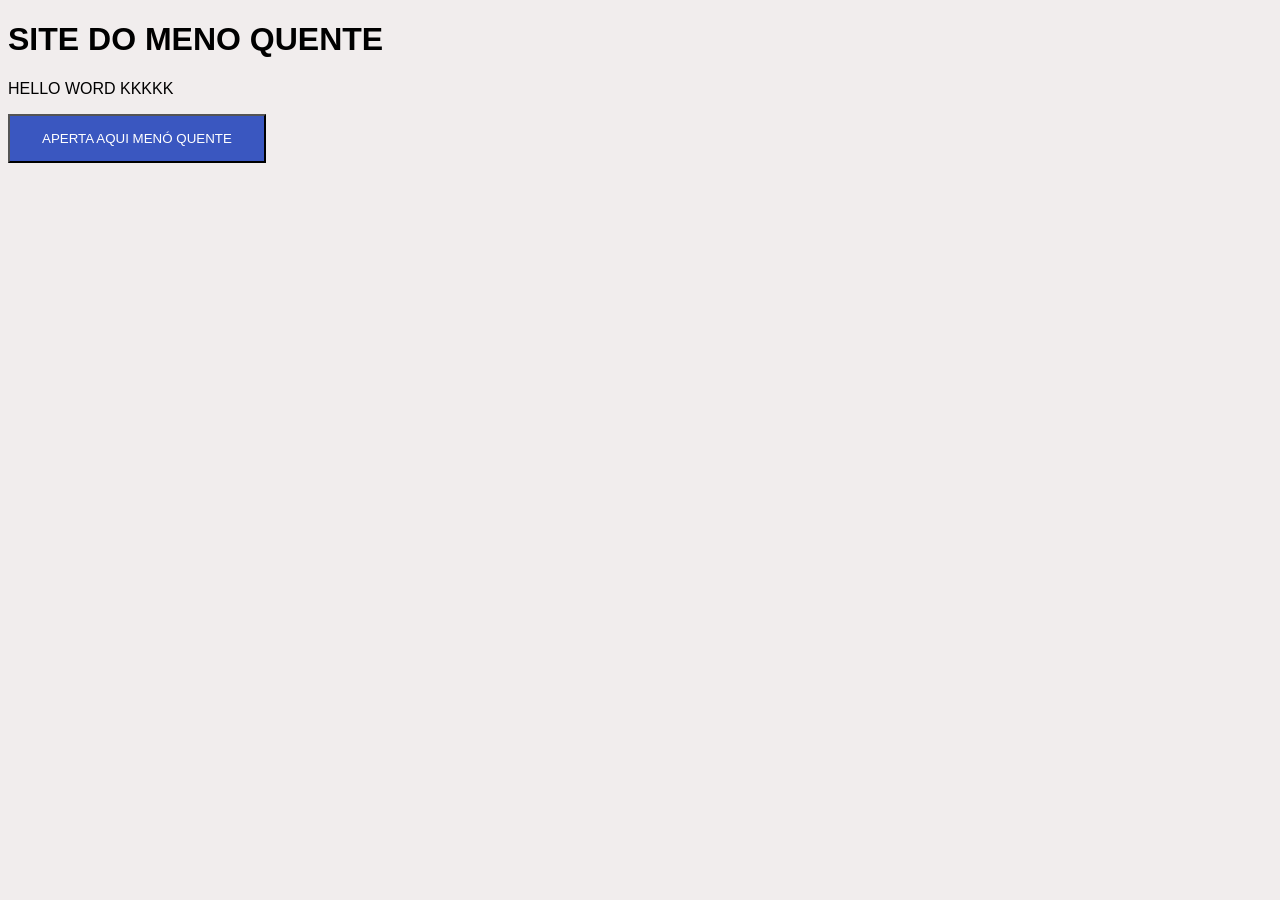
==== html css/index.html @ c0653e6f "Initial commit" ====
<!DOCTYPE html> 
<meta charset="UTF-8">
<meta lang="pt-br"

<html> 
    <head>
        <link rel="stylesheet" href="style.css">
    <title> SITE DO MENO QUENTE</title>
</head>

    <body>
        <h1> SITE DO MENO QUENTE</h1>
        <p> HELLO WORD KKKKK</p>
        <button> APERTA AQUI MENÓ QUENTE</button>
    </body>






    
</html>
---- html css/style.css ----
body {
    background-color: #f1eded; 
    font-family: Arial, sans-serif;
}

button {
    background-color: #3a57c0;
    color: white;
    padding: 15px 32px;
    text-align: center;
}
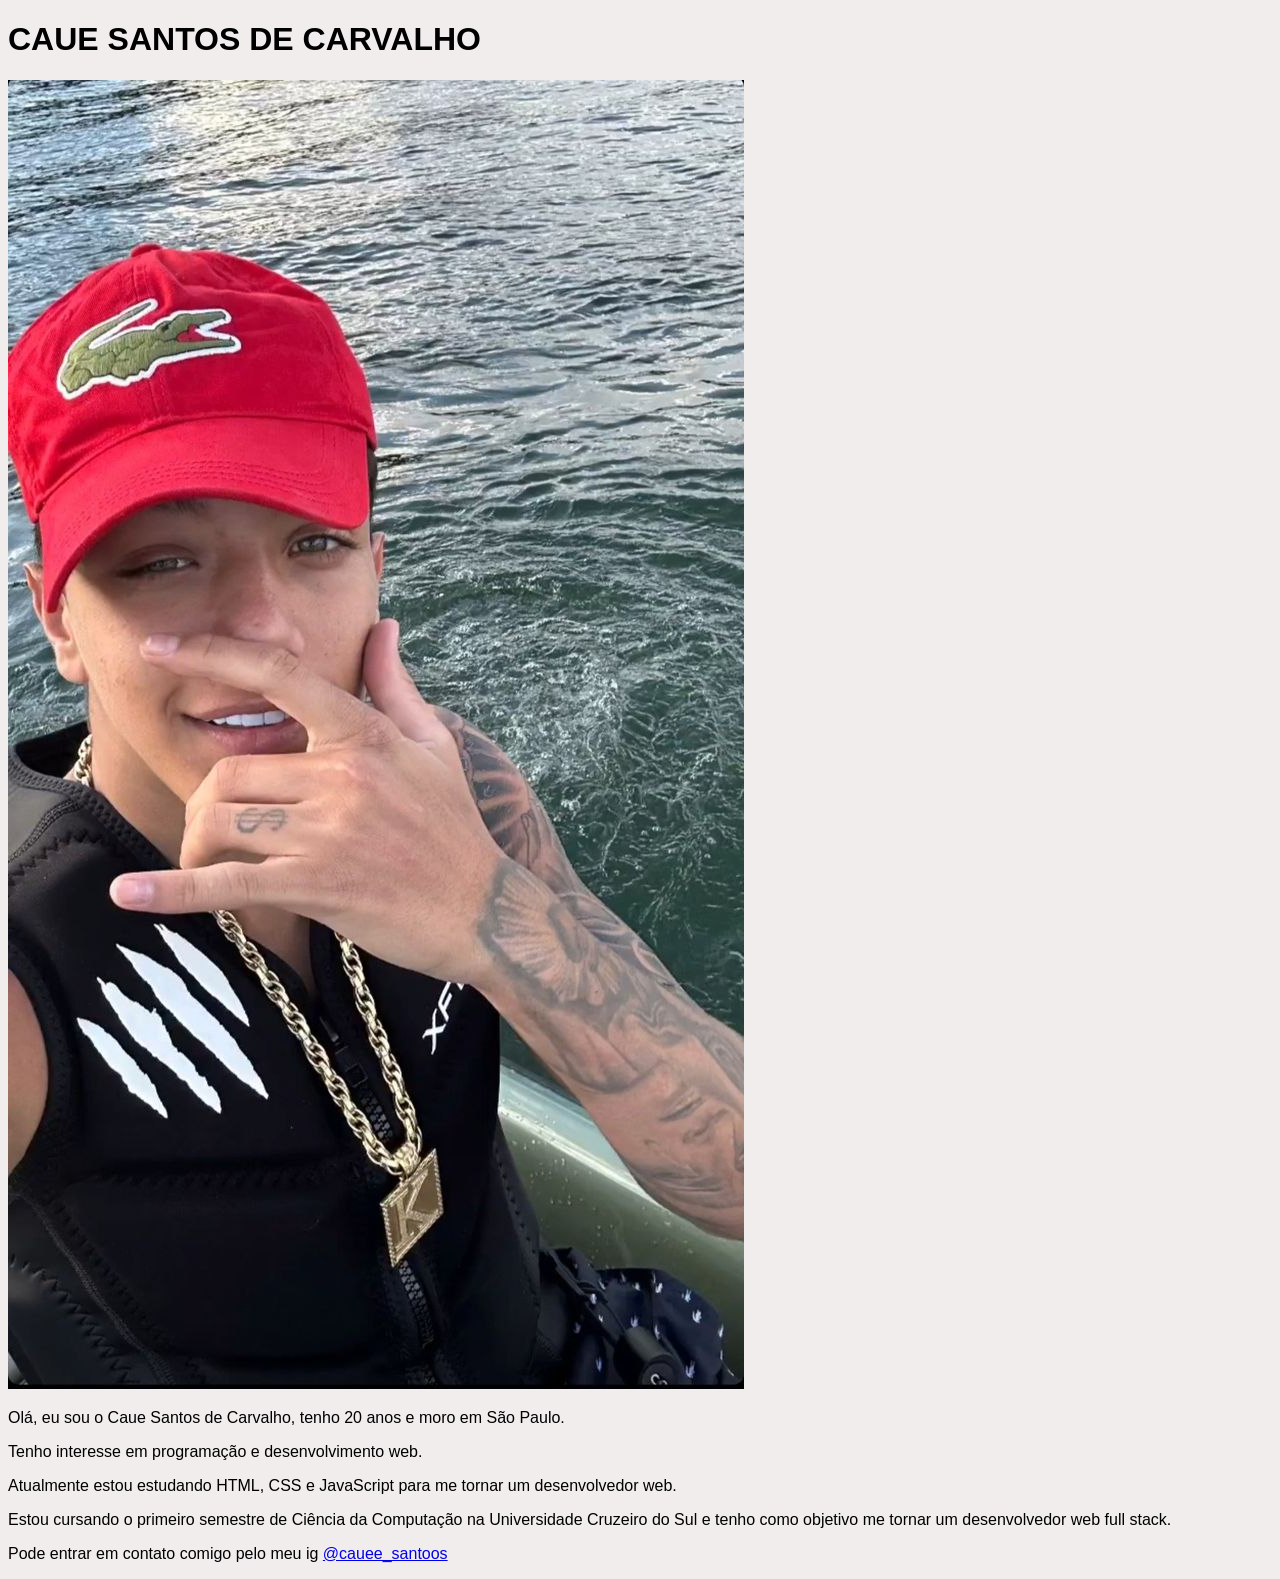
==== commit d0f665df: "Update index.html Coloquei o UTF-8 no lugar certo Coloquei minhas informações Add link de insta add " ====
--- a/html css/index.html
+++ b/html css/index.html
@@ -1,23 +1,25 @@
 <!DOCTYPE html> 
-<meta charset="UTF-8">
-<meta lang="pt-br"
+
+<meta lang="pt-br">
 
 <html> 
     <head>
+        <meta charset="UTF-8">
         <link rel="stylesheet" href="style.css">
-    <title> SITE DO MENO QUENTE</title>
+    <title> Sobre Mim</title>
 </head>
 
     <body>
-        <h1> SITE DO MENO QUENTE</h1>
-        <p> HELLO WORD KKKKK</p>
-        <button> APERTA AQUI MENÓ QUENTE</button>
+        <h1> CAUE SANTOS DE CARVALHO </h1>
+    <IMG src="fotominha.jpg" alt="Foto de CAUE SANTOS DE CARVALHO"> </IMG>
+        <p> Olá, eu sou o Caue Santos de Carvalho, tenho 20 anos e moro em São Paulo.</p>
+        <p> Tenho interesse em programação e desenvolvimento web.</p>
+        <p> Atualmente estou estudando HTML, CSS e JavaScript para me tornar um desenvolvedor web.</p>
+        <p> Estou cursando o primeiro semestre de Ciência da Computação na Universidade Cruzeiro do Sul e tenho como objetivo me tornar um desenvolvedor web full stack.</p>
+        <p> Pode entrar em contato comigo pelo meu ig <a href="https://www.instagram.com/cauee_santoos" target="_blank"> @cauee_santoos</a></p>
+
+        
     </body>
+    
 
-
-
-
-
-
-    
 </html> 
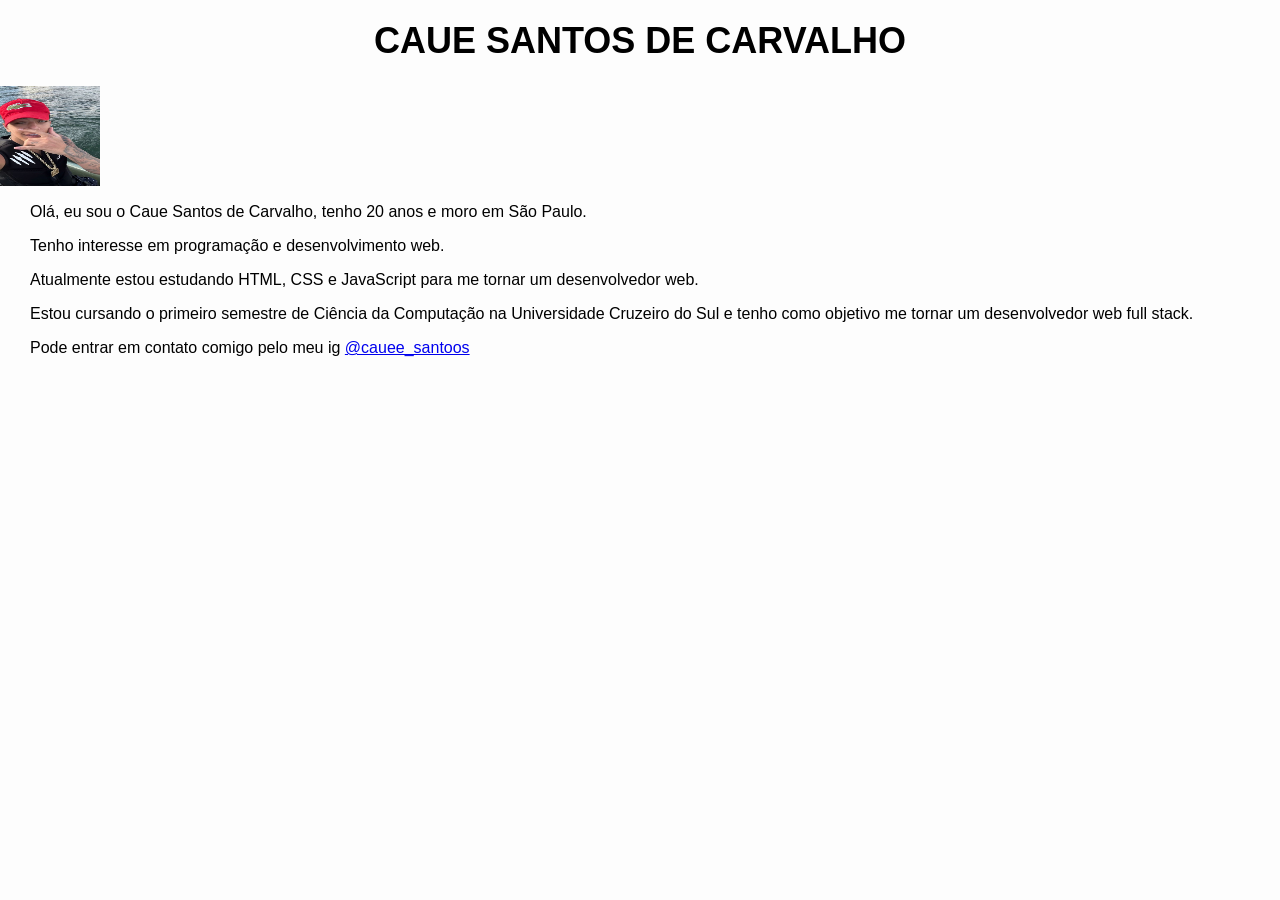
==== commit ac4feb0d: "Update index.html Coloquei uma DIV para criar uma box da minhas informações." ====
--- a/html css/index.html
+++ b/html css/index.html
@@ -10,6 +10,7 @@
 </head>
 
     <body>
+        <div class="caixa">
         <h1> CAUE SANTOS DE CARVALHO </h1>
     <IMG src="fotominha.jpg" alt="Foto de CAUE SANTOS DE CARVALHO"> </IMG>
         <p> Olá, eu sou o Caue Santos de Carvalho, tenho 20 anos e moro em São Paulo.</p>
@@ -17,9 +18,8 @@
         <p> Atualmente estou estudando HTML, CSS e JavaScript para me tornar um desenvolvedor web.</p>
         <p> Estou cursando o primeiro semestre de Ciência da Computação na Universidade Cruzeiro do Sul e tenho como objetivo me tornar um desenvolvedor web full stack.</p>
         <p> Pode entrar em contato comigo pelo meu ig <a href="https://www.instagram.com/cauee_santoos" target="_blank"> @cauee_santoos</a></p>
-
+        </div>
         
     </body>
     
-
 </html> 
--- a/html css/style.css
+++ b/html css/style.css
@@ -1,11 +1,25 @@
-body {
-    background-color: #f1eded; 
-    font-family: Arial, sans-serif;
+h1 {
+    color: rgb(0, 0, 0);
+    text-align: center;
+    font-size: 36px;
+    margin-top: 20px;
 }
 
-button {
-    background-color: #3a57c0;
-    color: white;
-    padding: 15px 32px;
-    text-align: center;
+body {
+    background-color: #fdfdfd; 
+    font-family: Arial, sans-serif;
+    color: rgb(0, 0, 0);
+    margin: 0;
+    padding: 0;
 }
+
+img { 
+    width: 100px;
+    height: 100px;
+}
+
+p { 
+    font-size: 16px;
+    line-height: 1.5;
+    margin: 10px 30px; 
+}
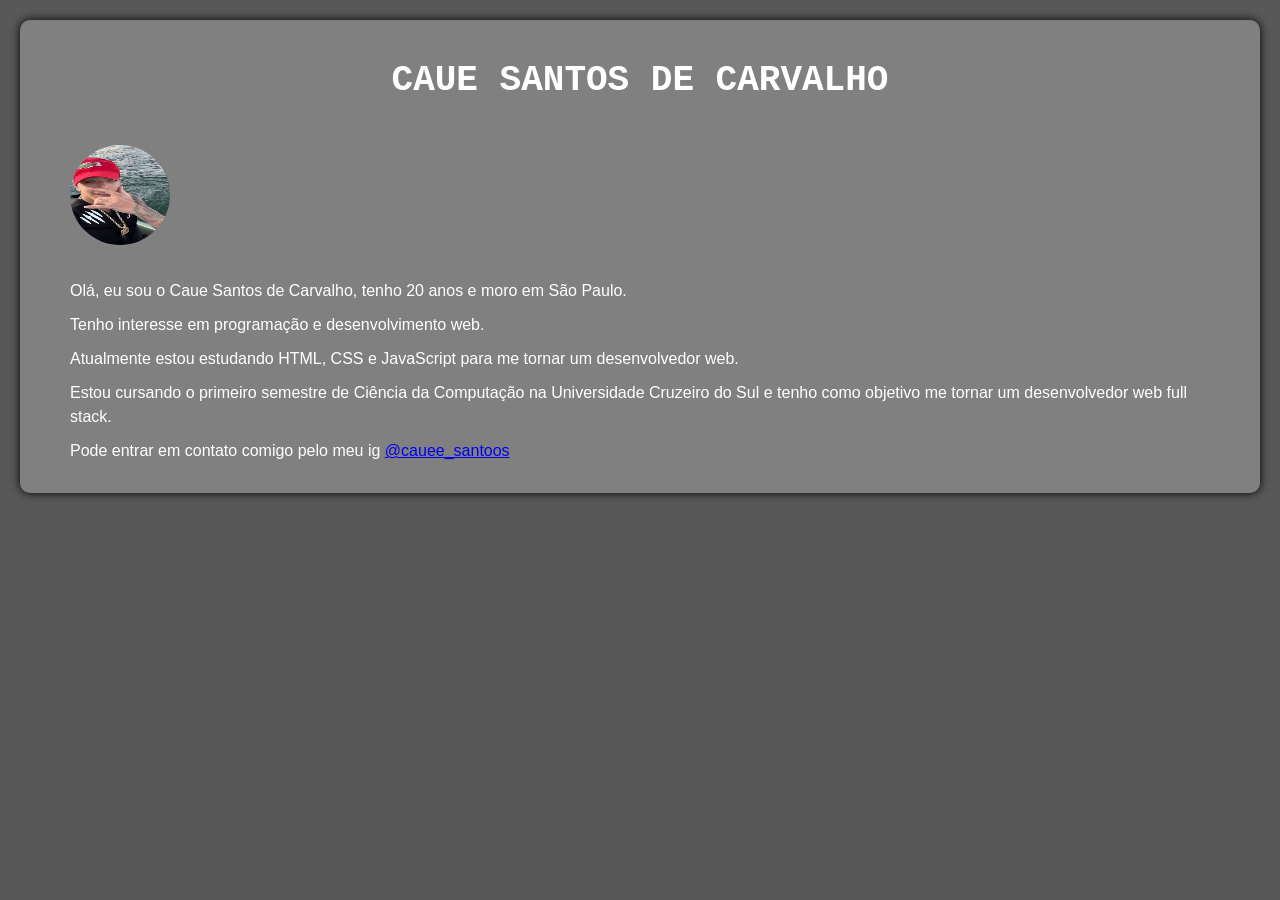
==== commit 8a77045a: "Update index.html arrumei o html lang nao precisa fechar o img com /img, somente >." ====
--- a/html css/index.html
+++ b/html css/index.html
@@ -1,6 +1,5 @@
 <!DOCTYPE html> 
-
-<meta lang="pt-br">
+<html lang="pt-br">
 
 <html> 
     <head>
@@ -12,14 +11,16 @@
     <body>
         <div class="caixa">
         <h1> CAUE SANTOS DE CARVALHO </h1>
-    <IMG src="fotominha.jpg" alt="Foto de CAUE SANTOS DE CARVALHO"> </IMG>
+    <IMG src="fotominha.jpg" alt="Foto de CAUE SANTOS DE CARVALHO">
         <p> Olá, eu sou o Caue Santos de Carvalho, tenho 20 anos e moro em São Paulo.</p>
         <p> Tenho interesse em programação e desenvolvimento web.</p>
         <p> Atualmente estou estudando HTML, CSS e JavaScript para me tornar um desenvolvedor web.</p>
         <p> Estou cursando o primeiro semestre de Ciência da Computação na Universidade Cruzeiro do Sul e tenho como objetivo me tornar um desenvolvedor web full stack.</p>
-        <p> Pode entrar em contato comigo pelo meu ig <a href="https://www.instagram.com/cauee_santoos" target="_blank"> @cauee_santoos</a></p>
-        </div>
-        
+        <p> Pode entrar em contato comigo pelo meu ig <a href="https://www.instagram.com/cauee_santoos" target="_blank">@cauee_santoos</a> </p>
+        </div>   
+    
+    
+
     </body>
     
 </html> 
--- a/html css/style.css
+++ b/html css/style.css
@@ -1,12 +1,13 @@
 h1 {
-    color: rgb(0, 0, 0);
+    color: white;
     text-align: center;
     font-size: 36px;
     margin-top: 20px;
+    font-family: 'Courier New', Courier, monospace;
 }
 
 body {
-    background-color: #fdfdfd; 
+    background-color: #595858; 
     font-family: Arial, sans-serif;
     color: rgb(0, 0, 0);
     margin: 0;
@@ -16,10 +17,29 @@
 img { 
     width: 100px;
     height: 100px;
+    margin: 20px 30px;
+    border-radius: 50%;
 }
 
 p { 
     font-size: 16px;
     line-height: 1.5;
     margin: 10px 30px; 
+    color: white;
 }
+
+.caixa {
+    background-color: gray;
+    border-radius: 10px;
+    padding: 20px;
+    box-shadow: 0px 0px 10px rgba(0, 0, 0, 1.0);
+    margin: 20px;
+}
+
+.caixa a:hover {
+
+background-color: violet;
+
+
+}
+
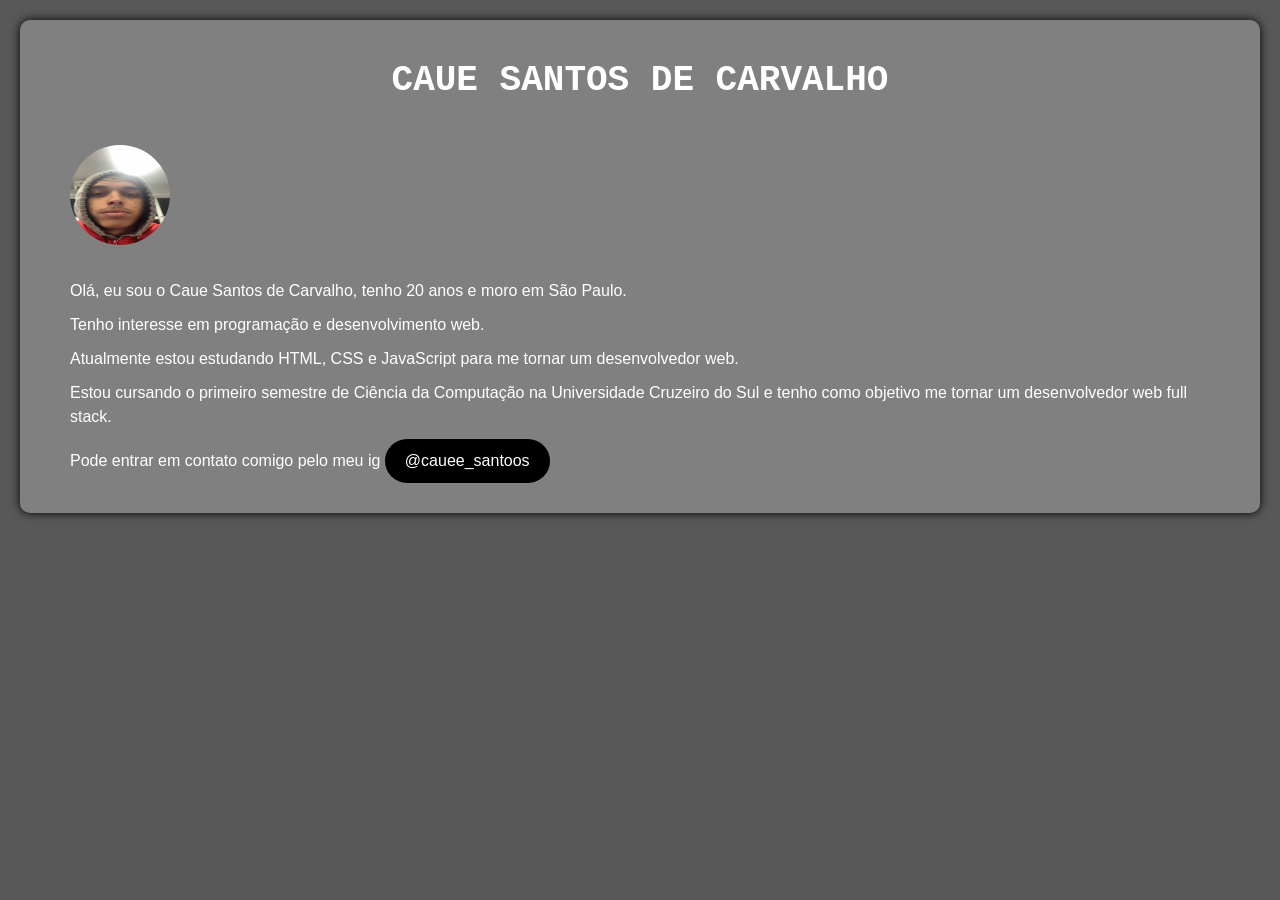
==== commit 8bcdc7c2: "Update index.html alteração de foto" ====
--- a/html css/index.html
+++ b/html css/index.html
@@ -11,7 +11,7 @@
     <body>
         <div class="caixa">
         <h1> CAUE SANTOS DE CARVALHO </h1>
-    <IMG src="fotominha.jpg" alt="Foto de CAUE SANTOS DE CARVALHO">
+    <IMG src="fotominha.jpeg" alt="Foto de CAUE SANTOS DE CARVALHO">
         <p> Olá, eu sou o Caue Santos de Carvalho, tenho 20 anos e moro em São Paulo.</p>
         <p> Tenho interesse em programação e desenvolvimento web.</p>
         <p> Atualmente estou estudando HTML, CSS e JavaScript para me tornar um desenvolvedor web.</p>
--- a/html css/style.css
+++ b/html css/style.css
@@ -36,10 +36,16 @@
     margin: 20px;
 }
 
-.caixa a:hover {
-
-background-color: violet;
-
-
+.caixa a {
+    display: inline-block;
+    background-color: black;
+    color: white;  
+    padding: 10px 20px;
+    border-radius: 120px;
+    text-decoration: none;
 }
 
+.caixa a:hover {
+    background-color: white;
+    color: black;
+}
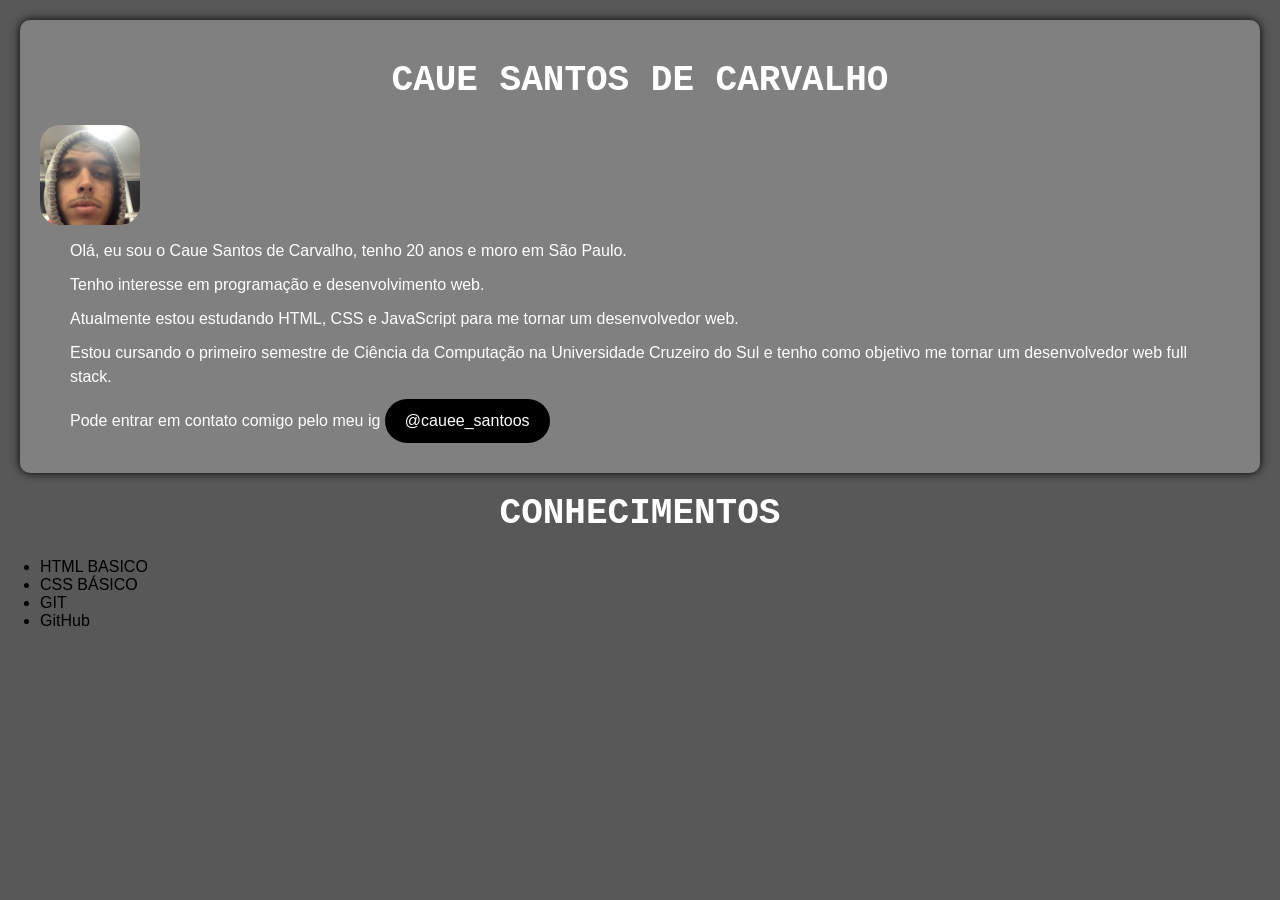
==== commit ce0e6461: "Update index.html Tirei o erro do HTML da segunda linha. ADD uma aba de conhecimentos com lista" ====
--- a/html css/index.html
+++ b/html css/index.html
@@ -1,11 +1,10 @@
 <!DOCTYPE html> 
 <html lang="pt-br">
-
-<html> 
+    
     <head>
         <meta charset="UTF-8">
         <link rel="stylesheet" href="style.css">
-    <title> Sobre Mim</title>
+    <title> Sobre Mim </title>
 </head>
 
     <body>
@@ -18,6 +17,16 @@
         <p> Estou cursando o primeiro semestre de Ciência da Computação na Universidade Cruzeiro do Sul e tenho como objetivo me tornar um desenvolvedor web full stack.</p>
         <p> Pode entrar em contato comigo pelo meu ig <a href="https://www.instagram.com/cauee_santoos" target="_blank">@cauee_santoos</a> </p>
         </div>   
+
+        <div class="conhecimentos"> 
+            <h1> CONHECIMENTOS </h1>
+        <ul>    
+            <li> HTML BASICO </li>
+            <li> CSS BÁSICO </li>
+            <li> GIT </li>
+            <li> GitHub </li>
+        </ul>
+        </div>
     
     
 
--- a/html css/style.css
+++ b/html css/style.css
@@ -15,10 +15,11 @@
 }
 
 img { 
+    
     width: 100px;
     height: 100px;
-    margin: 20px 30px;
-    border-radius: 50%;
+    object-fit: cover;
+    border-radius: 20%;
 }
 
 p { 
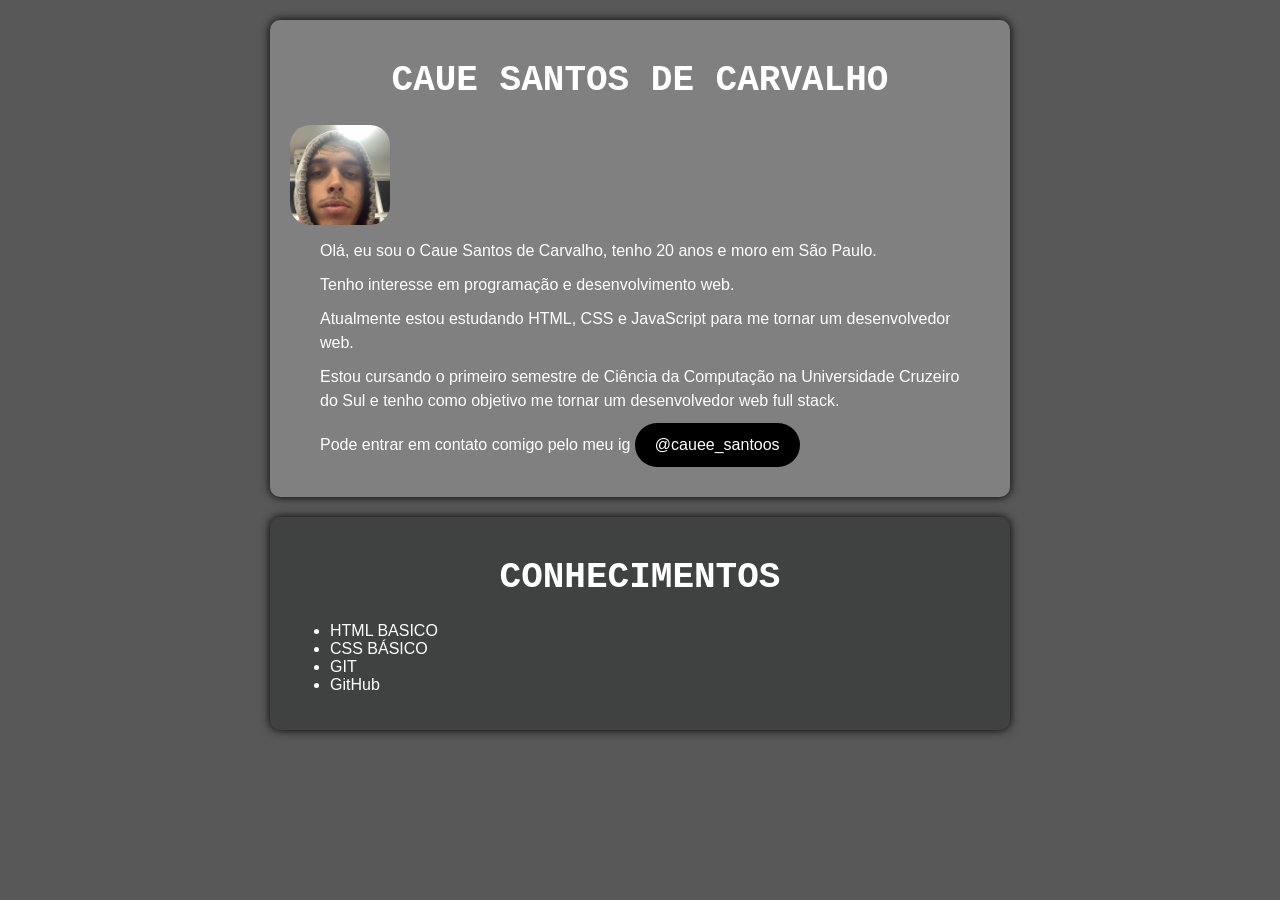
==== commit 7923ed30: "Update index.html TUDO ORGANIZADO" ====
--- a/html css/index.html
+++ b/html css/index.html
@@ -1,35 +1,45 @@
-<!DOCTYPE html> 
+<!doctype html>
 <html lang="pt-br">
-    
-    <head>
-        <meta charset="UTF-8">
-        <link rel="stylesheet" href="style.css">
-    <title> Sobre Mim </title>
-</head>
+  <head>
+    <meta charset="UTF-8" />
+    <link rel="stylesheet" href="style.css" />
+    <title>Sobre Mim</title>
+  </head>
 
-    <body>
-        <div class="caixa">
-        <h1> CAUE SANTOS DE CARVALHO </h1>
-    <IMG src="fotominha.jpeg" alt="Foto de CAUE SANTOS DE CARVALHO">
-        <p> Olá, eu sou o Caue Santos de Carvalho, tenho 20 anos e moro em São Paulo.</p>
-        <p> Tenho interesse em programação e desenvolvimento web.</p>
-        <p> Atualmente estou estudando HTML, CSS e JavaScript para me tornar um desenvolvedor web.</p>
-        <p> Estou cursando o primeiro semestre de Ciência da Computação na Universidade Cruzeiro do Sul e tenho como objetivo me tornar um desenvolvedor web full stack.</p>
-        <p> Pode entrar em contato comigo pelo meu ig <a href="https://www.instagram.com/cauee_santoos" target="_blank">@cauee_santoos</a> </p>
-        </div>   
+  <body>
+    <div class="caixa">
+      <h1>CAUE SANTOS DE CARVALHO</h1>
+      <img src="fotominha.jpeg" alt="Foto de CAUE SANTOS DE CARVALHO" />
+      <p>
+        Olá, eu sou o Caue Santos de Carvalho, tenho 20 anos e moro em São
+        Paulo.
+      </p>
+      <p>Tenho interesse em programação e desenvolvimento web.</p>
+      <p>
+        Atualmente estou estudando HTML, CSS e JavaScript para me tornar um
+        desenvolvedor web.
+      </p>
+      <p>
+        Estou cursando o primeiro semestre de Ciência da Computação na
+        Universidade Cruzeiro do Sul e tenho como objetivo me tornar um
+        desenvolvedor web full stack.
+      </p>
+      <p>
+        Pode entrar em contato comigo pelo meu ig
+        <a href="https://www.instagram.com/cauee_santoos" target="_blank"
+          >@cauee_santoos</a
+        >
+      </p>
+    </div>
 
-        <div class="conhecimentos"> 
-            <h1> CONHECIMENTOS </h1>
-        <ul>    
-            <li> HTML BASICO </li>
-            <li> CSS BÁSICO </li>
-            <li> GIT </li>
-            <li> GitHub </li>
-        </ul>
-        </div>
-    
-    
-
-    </body>
-    
-</html> 
+    <div class="conhecimentos">
+      <h1>CONHECIMENTOS</h1>
+      <ul>
+        <li>HTML BASICO</li>
+        <li>CSS BÁSICO</li>
+        <li>GIT</li>
+        <li>GitHub</li>
+      </ul>
+    </div>
+  </body>
+</html>
--- a/html css/style.css
+++ b/html css/style.css
@@ -35,6 +35,8 @@
     padding: 20px;
     box-shadow: 0px 0px 10px rgba(0, 0, 0, 1.0);
     margin: 20px;
+    width: 700px;
+    margin: 20px auto;
 }
 
 .caixa a {
@@ -50,3 +52,16 @@
     background-color: white;
     color: black;
 }
+
+.conhecimentos {
+    border-radius: 10px;
+    font-family: Arial, Helvetica, sans-serif;
+    background-color: rgb(64, 65, 65);
+    padding: 20px;
+    margin: 20px;
+    width: 700px;
+    margin: 20px auto;
+    box-shadow: 0px 0px 10px rgba(0, 0, 0, 1.0);
+    color: white;
+}
+   
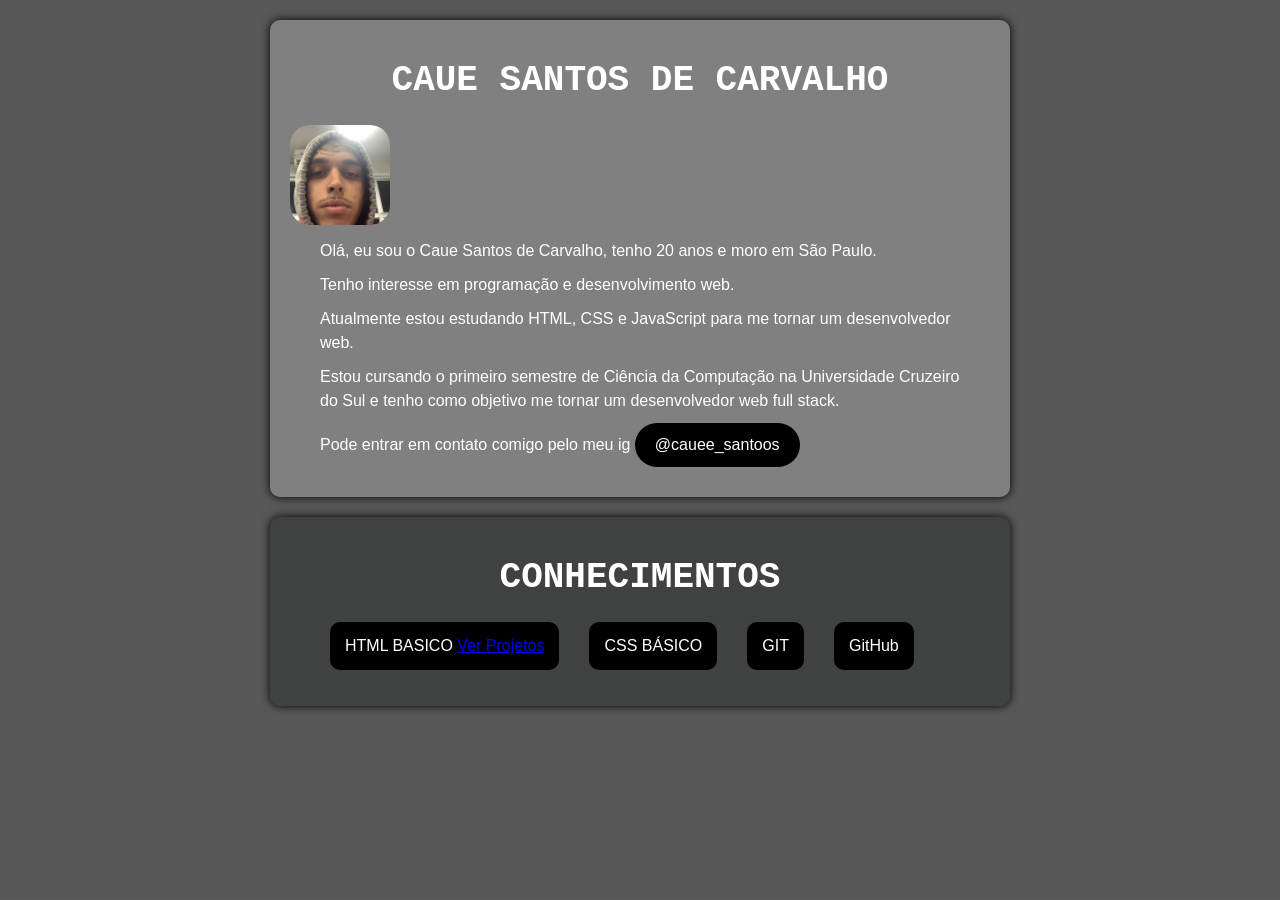
==== commit c9b3d22c: "Update index.html coloquei um link que leva para a aba dos projetos" ====
--- a/html css/index.html
+++ b/html css/index.html
@@ -35,7 +35,7 @@
     <div class="conhecimentos">
       <h1>CONHECIMENTOS</h1>
       <ul>
-        <li>HTML BASICO</li>
+        <li>HTML BASICO <a href="criacoes.html" target="_blank">Ver Projetos</a> </li>
         <li>CSS BÁSICO</li>
         <li>GIT</li>
         <li>GitHub</li>
--- a/html css/style.css
+++ b/html css/style.css
@@ -1,67 +1,76 @@
 h1 {
-    color: white;
-    text-align: center;
-    font-size: 36px;
-    margin-top: 20px;
-    font-family: 'Courier New', Courier, monospace;
+  color: white;
+  text-align: center;
+  font-size: 36px;
+  margin-top: 20px;
+  font-family: "Courier New", Courier, monospace;
 }
 
 body {
-    background-color: #595858; 
-    font-family: Arial, sans-serif;
-    color: rgb(0, 0, 0);
-    margin: 0;
-    padding: 0;
+  background-color: #595858;
+  font-family: Arial, sans-serif;
+  color: rgb(0, 0, 0);
+  margin: 0;
+  padding: 0;
 }
 
-img { 
-    
-    width: 100px;
-    height: 100px;
-    object-fit: cover;
-    border-radius: 20%;
+img {
+  width: 100px;
+  height: 100px;
+  object-fit: cover;
+  border-radius: 20%;
 }
 
-p { 
-    font-size: 16px;
-    line-height: 1.5;
-    margin: 10px 30px; 
-    color: white;
+p {
+  font-size: 16px;
+  line-height: 1.5;
+  margin: 10px 30px;
+  color: white;
 }
 
 .caixa {
-    background-color: gray;
-    border-radius: 10px;
-    padding: 20px;
-    box-shadow: 0px 0px 10px rgba(0, 0, 0, 1.0);
-    margin: 20px;
-    width: 700px;
-    margin: 20px auto;
+  background-color: gray;
+  border-radius: 10px;
+  padding: 20px;
+  box-shadow: 0px 0px 10px rgba(0, 0, 0, 1);
+  margin: 20px;
+  width: 700px;
+  margin: 20px auto;
 }
 
 .caixa a {
-    display: inline-block;
-    background-color: black;
-    color: white;  
-    padding: 10px 20px;
-    border-radius: 120px;
-    text-decoration: none;
+  display: inline-block;
+  background-color: black;
+  color: white;
+  padding: 10px 20px;
+  border-radius: 120px;
+  text-decoration: none;
 }
 
 .caixa a:hover {
-    background-color: white;
-    color: black;
+  background-color: white;
+  color: black;
 }
 
 .conhecimentos {
-    border-radius: 10px;
-    font-family: Arial, Helvetica, sans-serif;
-    background-color: rgb(64, 65, 65);
-    padding: 20px;
-    margin: 20px;
-    width: 700px;
-    margin: 20px auto;
-    box-shadow: 0px 0px 10px rgba(0, 0, 0, 1.0);
-    color: white;
+  border-radius: 10px;
+  font-family: Arial, Helvetica, sans-serif;
+  background-color: rgb(64, 65, 65);
+  padding: 20px;
+  margin: 20px;
+  width: 700px;
+  margin: 20px auto;
+  box-shadow: 0px 0px 10px rgba(0, 0, 0, 1);
+  color: white;
 }
-   +.conhecimentos ul {
+  display: flex;
+  gap: 30px;
+}
+
+.conhecimentos li {
+  background-color: black;
+  padding: 15px;
+  border-radius: 10px;
+  list-style: none;
+}
